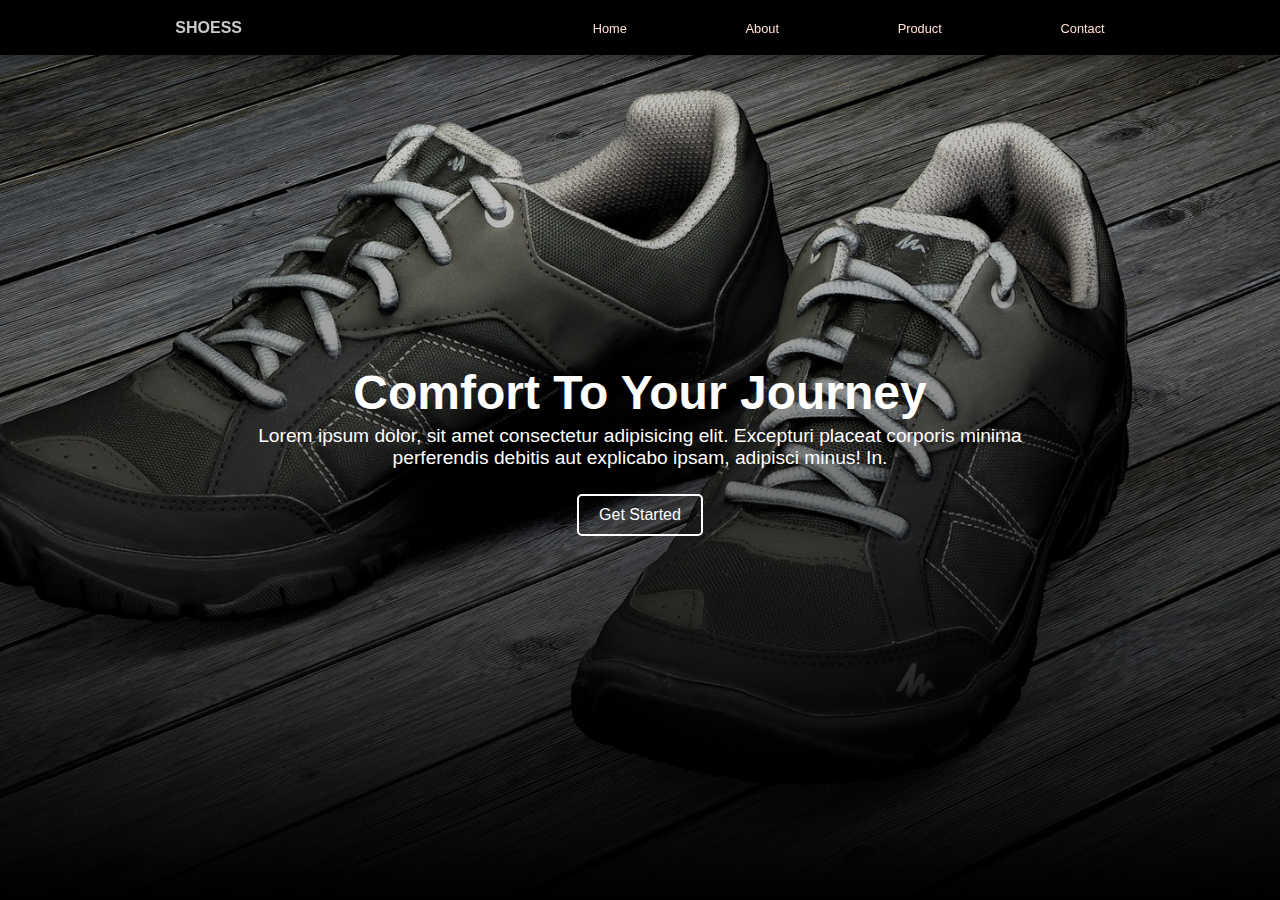
==== men.html @ 153d6afd "menambahkan file men.html dan product.css" ====
<!DOCTYPE html>
<html lang="en">
<head>
    <meta charset="UTF-8">
    <meta http-equiv="X-UA-Compatible" content="IE=edge">
    <meta name="viewport" content="width=device-width, initial-scale=1.0">
    <title>Men</title>
    <link rel="stylesheet" href="style.css">
    <link rel="stylesheet" href="product.css">
</head>
<body>
    <!-- ==== Navbar Menu ==== -->
    <nav class="nav">
        <div class="logo">
            <h4>SHOESS</h4>
        </div>

        <ul>
            <li><a href="#home">Home</a></li>
            <li><a href="#about">About</a></li>
            <span class="dropdown">
                <li><a href="#product">Product</a></li>
                <span class="dropdown-content">
                    <a href="">Men</a>
                    <a href="">Women</a>
                    <a href="">Kids</a>
                </span>
            </span>
            <li><a href="#contact">Contact</a></li>
        </ul>

        <div class="menu-toggle">
            <input type="checkbox" name="" id="">
            <span></span>
            <span></span>
            <span></span>
        </div>
    </nav>
    <!-- ==== End Navbar Menu ==== -->

    <!-- ==== Home Menu ==== -->
    <section class="home" id="home">
        <!-- <img src="img/bg-home.jpg" alt="" srcset=""> -->
        <div class="hero-kata">
            <!-- Pleasant for your  -->
            <h1>Comfort To Your Journey</h1>
            <p>Lorem ipsum dolor, sit amet consectetur adipisicing elit. Excepturi placeat corporis minima perferendis debitis aut explicabo ipsam, adipisci minus! In.</p>
            <button>Get Started</button>
        </div>
    </section>
    <!-- ===== End Home Meu ==== -->


</body>
</html>
---- style.css ----
*{
    margin: 0;
    padding: 0;
}
body{
    font-family: 'Segoe UI', Tahoma, Geneva, Verdana, sans-serif;
    overflow-x: hidden;
}

 
/* Navbar */
.nav{
    display: flex;
    justify-content: space-around;
    align-items: center;
    background-color: black;
    height: 55px;
    width: 100%;
    color: rgb(201, 201, 201);
    z-index: 2;
    position: fixed;
    /* box-shadow: 0 1px 8px 2px rgb(109, 109, 109); */
    box-shadow: 0 4px 8px 0 rgba(0, 0, 0, 0.2), 0 6px 20px 0 rgba(0, 0, 0, 0.19);
}
/* navbar dropdown */
.dropdown{
    position: relative;
    display: inline-block;
}
.dropdown .dropdown-content{
    position: absolute;
    display: none;
    width: 120px;
    background-color: white;
    box-shadow: 0px 8px 16px 0px rgba(0,0,0,0.2);
}
.dropdown .dropdown-content a{
    display: block;
    color: black;
    text-decoration: none;
    padding: 8px;
}
.dropdown:hover .dropdown-content {
    display: block;
}
.dropdown-content a:hover{
    background-color: #e9e8e8;
}


.nav ul{
    display: flex;
    list-style: none;
    width: 40%;
    justify-content: space-between;
}
.nav ul li a{
    text-decoration: none;
    color: rgb(255, 222, 210);
    font-size: 0.8em;
}
.nav ul li a:hover{
    color: white;
}

/* Hamburger Menu */
.menu-toggle{
    display: none;
    flex-direction: column;
    height: 20px;
    justify-content: space-between;
    position: relative;

}
.menu-toggle span{
    display: block;
    width: 28px;
    height: 3px;
    background-color:  rgb(255, 222, 210);
    border-radius: 3px;
    transition: all 0.5s;
}
.menu-toggle input{
    position: absolute;
    width: 40px;
    height: 28px;
    left: -6px;
    top: -4px;
    opacity: 0;
    cursor: pointer;
    z-index: 1;
}

/* Hamburger Menu Animation */
.menu-toggle span:nth-child(2){
    /* membuat porosnya berada di ujung plg kiri */
    transform-origin: 0 0;  
}

.menu-toggle span:nth-child(4){
    /* membuat porosnya berada di ujung plg kiri */
    transform-origin: 0 100%;  
}

.menu-toggle input:checked ~ span:nth-child(2){
    transform: rotate(45deg) translate(-1px, -1px);
}

.menu-toggle input:checked ~ span:nth-child(4){
    transform: rotate(-45deg) translate(-1px, 0);
}

.menu-toggle input:checked ~ span:nth-child(3){
    opacity: 0;
    transform: scale(0);
}


/* Home */
.home{
    background: url("img/background-img.jpg");
    background-size: cover;
    background-position: center;
    height: 100vh;
    width: 100%;
    position: relative;
    display: flex;
    align-items: center;
    justify-content: space-evenly;
    flex-direction: row;    
}
/* gradasi background 
background-image: linear-gradient(to top, rgba(0,0,0,1), rgba(0,0,0,0));
to top = dari bawah ke atas
rgba(0,0,0,1) = hitam tapi solid
rgba(0,0,0,0)) = hitam transparant

*/
.home::after{
    content: '';
    width: 100%;
    height: 100%;
    background-image: linear-gradient(to top, rgba(0,0,0,1), rgba(0,0,0,0));
    display: block;
    position: absolute;

}
.hero-kata{
    z-index: 1;
    width: 800px;
    text-align: center;
}
.home .hero-kata h1{
    font-size: 3rem;
    color: white;
}
.home .hero-kata p{
    font-size: 1.2rem;
    color: white;
    margin-top: 5px;
}
.home .hero-kata button{
    padding: 10px 20px;
    margin-top: 25px;
    border-radius: 5px;
    color: white;
    font-family: 'Helvetica';
    font-size: 1rem;
    background-color: transparent;
    border: 2px solid white;
}
.home .hero-kata button:hover{
    background-color: white;
    color: black;
    transition: 1s;
}


/* About */
.container{
    width: 100;
    display: flex;
    margin-top: 100px;
    padding: 10px;
    box-sizing: border-box;
    flex-direction: row-reverse;
}
.container div{
    width: 100px;
    height: 550px;
    flex: 1;
    display: flex;
    margin: 5px;
}
.container .about-penjelasan{
    flex-direction: column;
    justify-content: center;

}
.container .about-penjelasan h1{
    margin-bottom: 30px;
}
.container .about-penjelasan p{
    line-height: 2rem;
    margin-bottom: 30px;
}
.container .about-penjelasan button{
    width: 120px;
    padding: 10px 5px;
    border-radius: 7px;
    color: black;
    background-color: white;
}
.container .about-penjelasan button:hover{
    transform: scale(1.075, 1.075);
    transition: 1s;
}
.container .about-img img{
    height: 400px;
    width: 450px;
    margin: auto;
    box-shadow: 8px 9px 20px 0px rgba(0,0,0,0.2);
}
.container .about-img img:hover{
    transform: scale(1.1, 1.1);
    transition: 1s;
}


/* Product */
.product{
    width: 100;
    margin-top: 50px;
}
.product .product-title{
    padding: 30px;
    box-sizing: border-box;
    display: flex;
    flex-direction: column;
    justify-content: center;
}
.product .product-title span{
    margin: auto;
    width: 950px;
    text-align: center;
    font-family: -apple-system, BlinkMacSystemFont, 'Segoe UI', Roboto, Oxygen, Ubuntu, Cantarell, 'Open Sans', 'Helvetica Neue', sans-serif;
    font-size: 1.5rem;
}
#underline{
    background-color: rgb(32, 32, 32);
    height: 2.5px;
    width: 140px;
    margin: 5px auto;
}
.row-product{
    margin: 25px auto;
    display: flex;
    flex-wrap: wrap;
    justify-content: center;
    width: 1297.33px;
    height: 1140px;
}
.row-product div{
    margin: 10px;
}
.col-product-empat img{
    margin-top: -430px;
}
.col-product-lima img{
    margin-top: -195px;
}
.col-product-tuju img{
    margin-top: -230px;
}
.col-product-delapan img{
    margin-top: -60px;
}


/* Rsponsive Breakpoint */

/* Ukuran tablet */
@media screen and (max-width: 768px) {
    .nav ul{
        width: 50%;
    }    
}

/* Ukuran mobile */
@media screen and (max-width: 576px) {
    .menu-toggle{
        display: flex;
    }
    .nav ul{
        position: absolute;
        right: 0;
        top: 0;
        height: 100vh;
        flex-direction: column;
        background-color: black;
        color: white;
        align-items: center;
        justify-content: space-evenly;
        z-index: -1;
        transform: translateX(100%);
        transition: all 1s;
        opacity: 0;
    }
    nav ul.slide{
        opacity: 1;
        transform: translateX(0);
    }
}
---- product.css ----
/* Men */
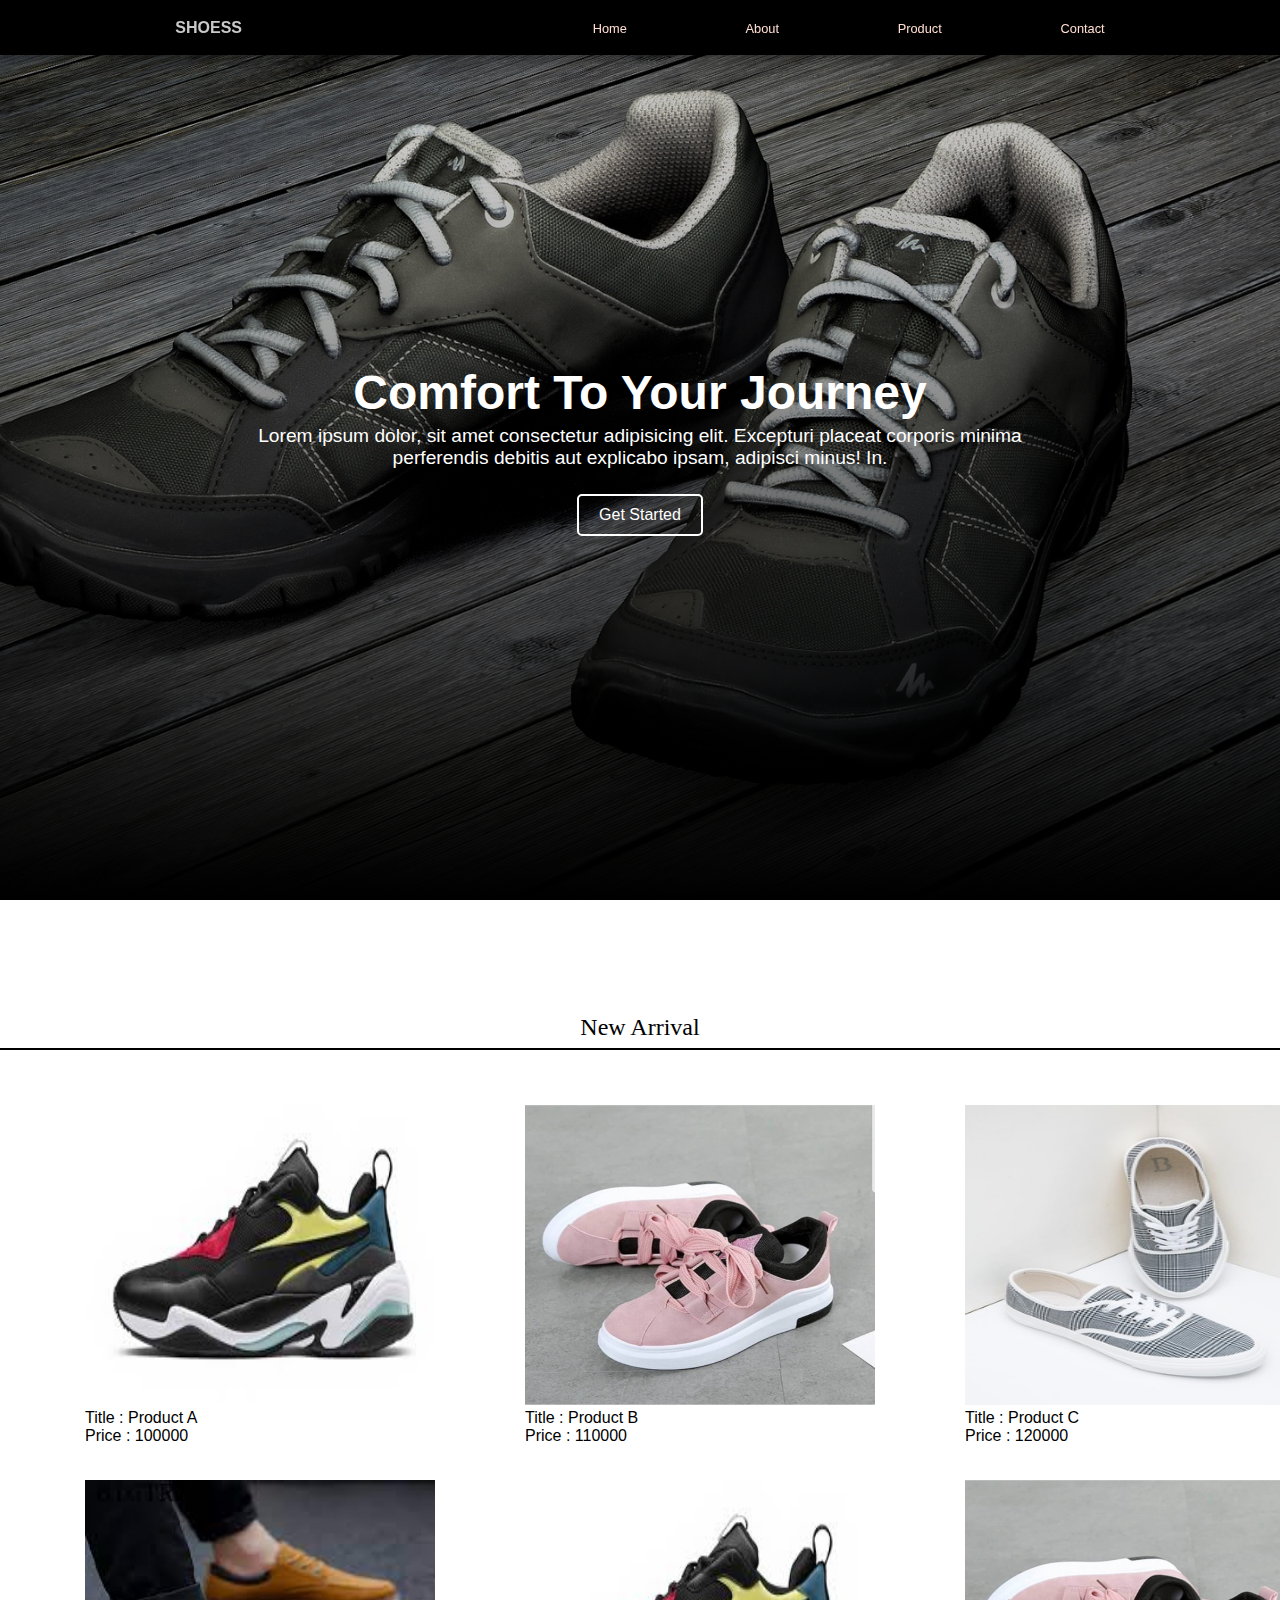
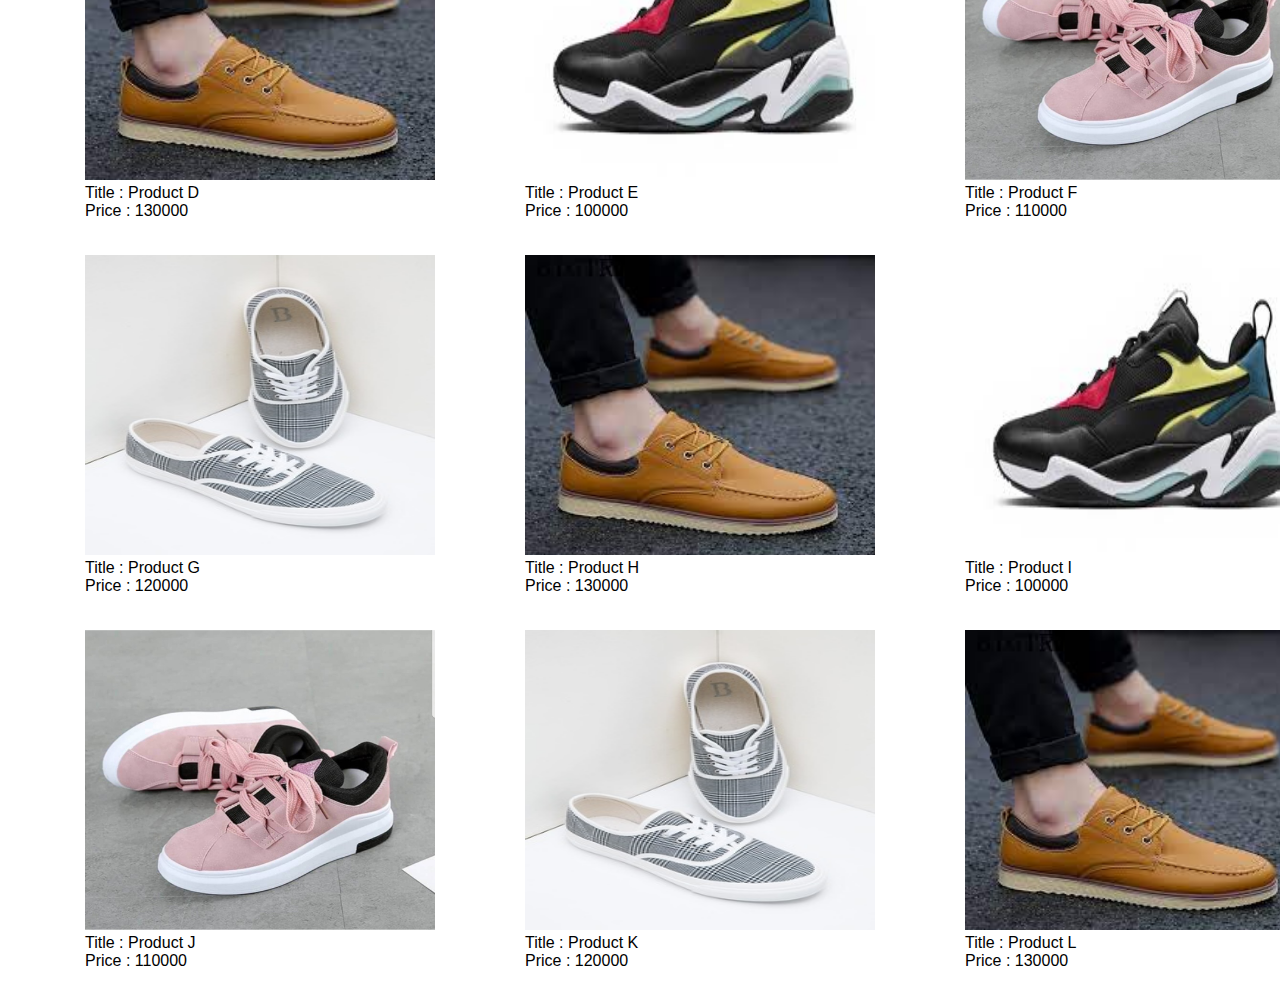
==== commit 1ad30866: "membuat home page dan harga setiap barang yang rencanaya dimasukkan dalam fitur marketplace. Memberi" ====
--- a/men.html
+++ b/men.html
@@ -50,6 +50,16 @@
     </section>
     <!-- ===== End Home Meu ==== -->
 
+    <!-- ==== Men Product ==== -->
+    <section class="men" id="men">
+        <div class="men-title">
+            <span>New Arrival</span>
+            <div class="underline-product"></div>
+        </div>
+        <div class="row-men-product" id="product"></div>
+    </section>
+    <!-- ===== End Men Product ==== -->
 
+    <script src="script.js"></script>
 </body>
 </html>--- a/product.css
+++ b/product.css
@@ -1 +1,32 @@
-/* Men */
+.men{
+    margin-top: 100px;
+    width: 100;
+    height: 100vh;
+}
+.men-title{
+    display: flex;
+    height: 70px;
+    justify-content: center;
+    flex-direction: column;
+}
+.men-title span{
+    font-size: 1.5rem;
+    font-family: 'Lucida Sans';
+    text-align: center;
+}
+.underline-product{
+    border: 1px black solid;
+    width: 1300px;
+    margin: 7px auto;
+}
+.row-men-product{
+    margin: 30px auto;
+    display: flex;
+    width: 1400px;
+    flex-wrap: wrap;
+    justify-content: space-evenly;
+}
+.row-men-product .col-men-product{
+    padding: 5px;
+    margin-bottom: 25px;
+}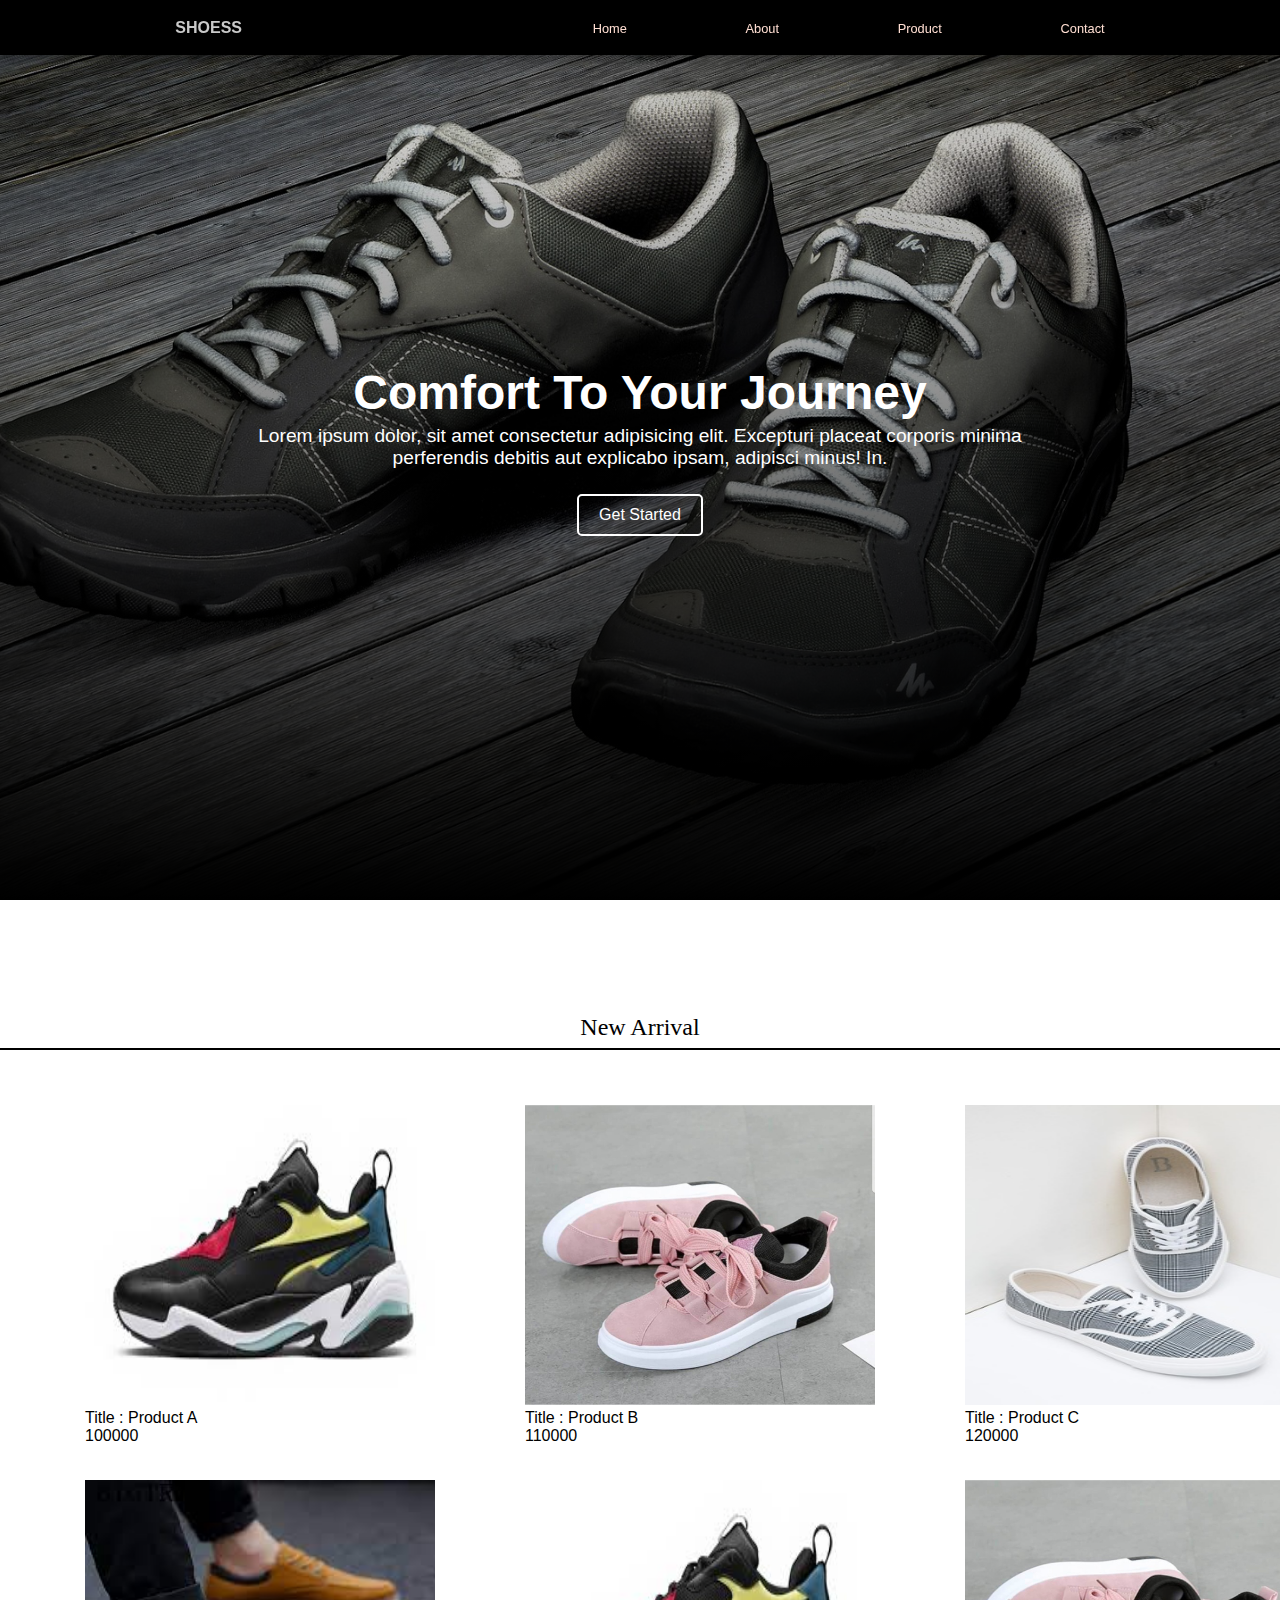
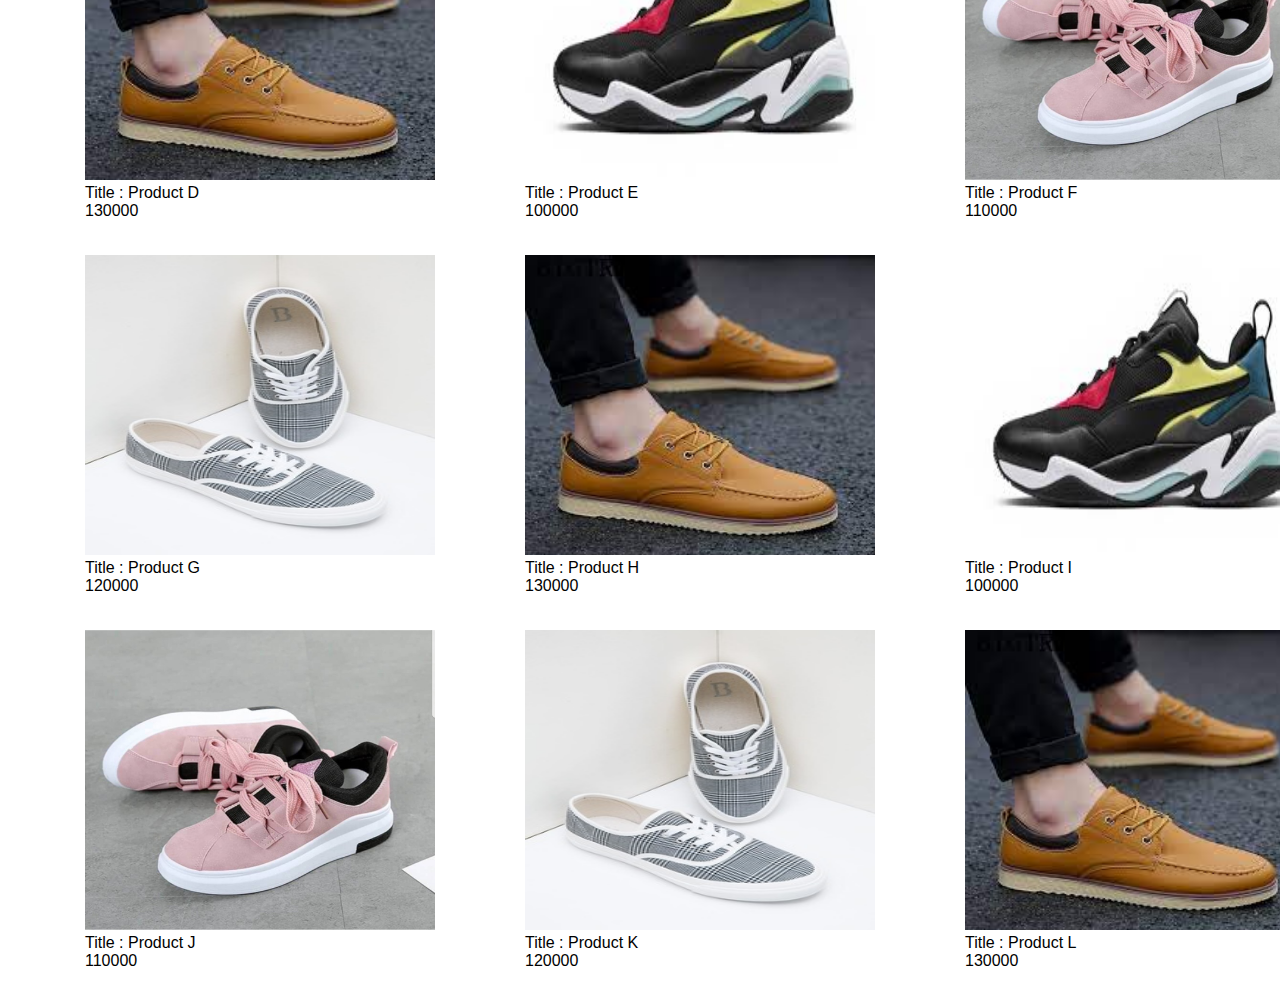
==== commit b8d8024b: "mengubah id pada file men.html di bagian productnya, serta menyesuaikan id nya di js sesuai dg yg di" ====
--- a/men.html
+++ b/men.html
@@ -56,7 +56,7 @@
             <span>New Arrival</span>
             <div class="underline-product"></div>
         </div>
-        <div class="row-men-product" id="product"></div>
+        <div class="row-men-product" id="men-product"></div>
     </section>
     <!-- ===== End Men Product ==== -->
 
--- a/product.css
+++ b/product.css
@@ -29,4 +29,4 @@
 .row-men-product .col-men-product{
     padding: 5px;
     margin-bottom: 25px;
-}+}
